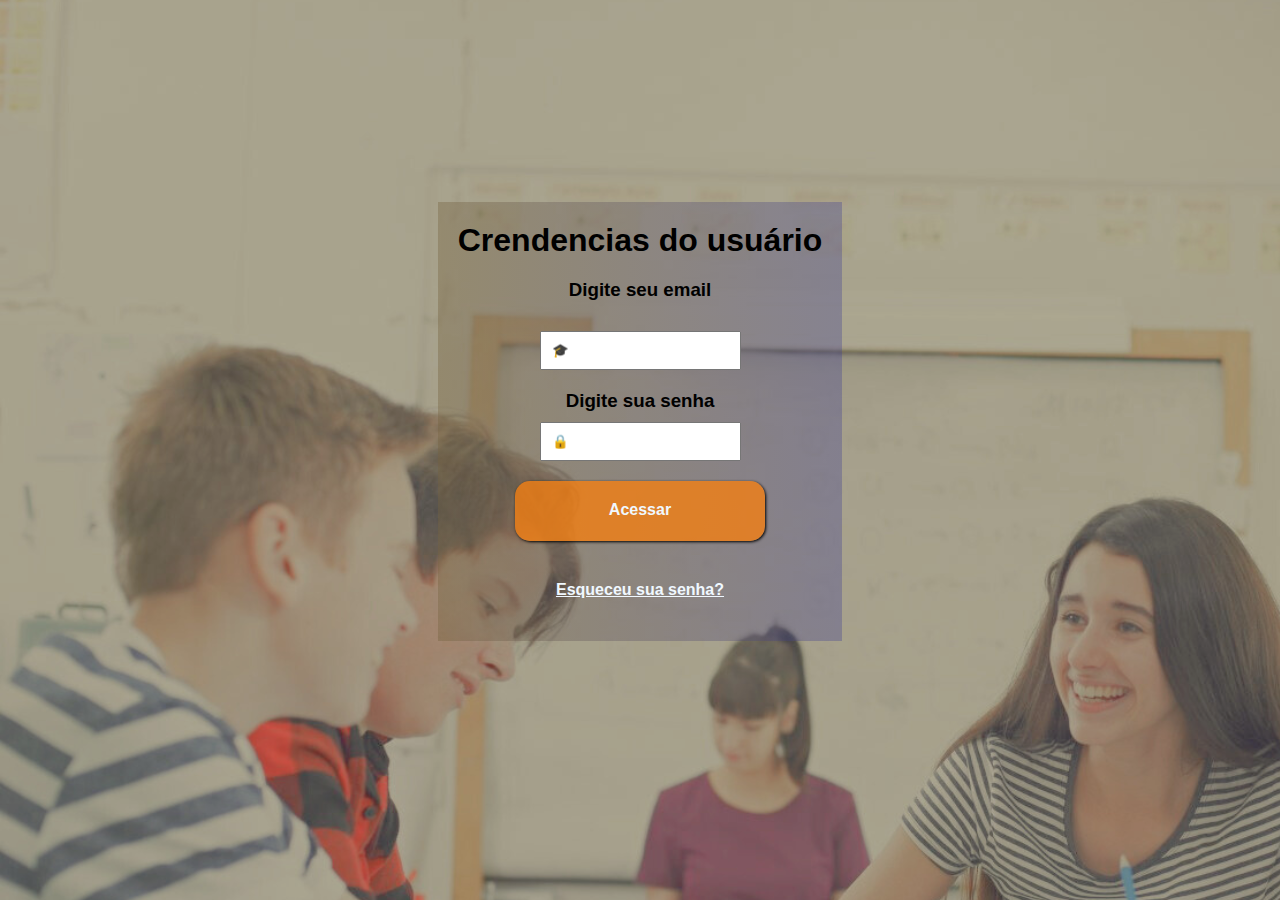
==== project2/pag002.html @ 8b678aff "." ====
<!DOCTYPE html>
<html lang="pt-br">
<head>
    <meta charset="UTF-8">
    <meta name="viewport" content="width=device-width, initial-scale=1.0">
    <title>Document</title>
    <link rel="stylesheet" href="style2.css">
    <link rel="shortcut icon" href="imagens/barcel.ico" type="image/x-icon">
</head>
<body  class="pag2main">
        <main>
            <div>
                <h1>Crendencias do usuário</h1>
                <h3>Digite seu email</h3>
                <input type="email" value="&#x1F393" name="" id="in1">
                <h3>Digite sua senha</h3>
                <input type="email" value="&#x1F512" name="" id="in2">
                <a href="index.html" class="lin1" >Acessar</a>
                <a href="" class="lin2">Esqueceu sua senha?</a>
            </div>
            
        
        </main>
    
</body>
</html>
---- project2/style2.css ----
@charset "UTF-8";

*{
    margin: 0px;
    padding: 0px;
    font-family: Arial, Helvetica, sans-serif;
}

body{
    margin: auto;
    display: flex;
    justify-content: center;
    background: black url(imagens/ImagemDEFUNDOpg02.png);
    background-size: auto;
}

main > div{
  display: block;
  text-align: center;
  margin: auto;
  margin-top: 50%;
  padding: 20px;
  background-image: linear-gradient(to right, rgba(117, 98, 62, 0.384), rgba(64, 64, 146, 0.342));
}

h1{
  padding: 0px 0px 0px 0px;
}

h3{
  margin-top: 20px;
}

input#in1{
    padding: 10px;
    margin-top: 30px;
}

input#in2{
  padding: 10px;
  margin-top: 10px;
}

a.lin1{
  display: block;
  text-align: center;
  margin: auto;

  background-color: rgba(243, 127, 18, 0.788);
  color: aliceblue;
  font-weight: bolder;

  margin-top: 20px;
  height: 20px;
  max-width: 250px;
  min-width: 250px;
  padding: 20px 0px 20px 0px;

  text-decoration: none;
  border-radius: 15px;
  box-shadow: black 1px 1px 3px ;
}

a.lin2{
  display: block;
  text-align: center;
  margin: auto;

  color: aliceblue;
  font-weight: bolder;
  margin-top: 20px;
  height: 20px;
  max-width: 250px;
  min-width: 250px;
  padding: 20px 0px 20px 0px;
}
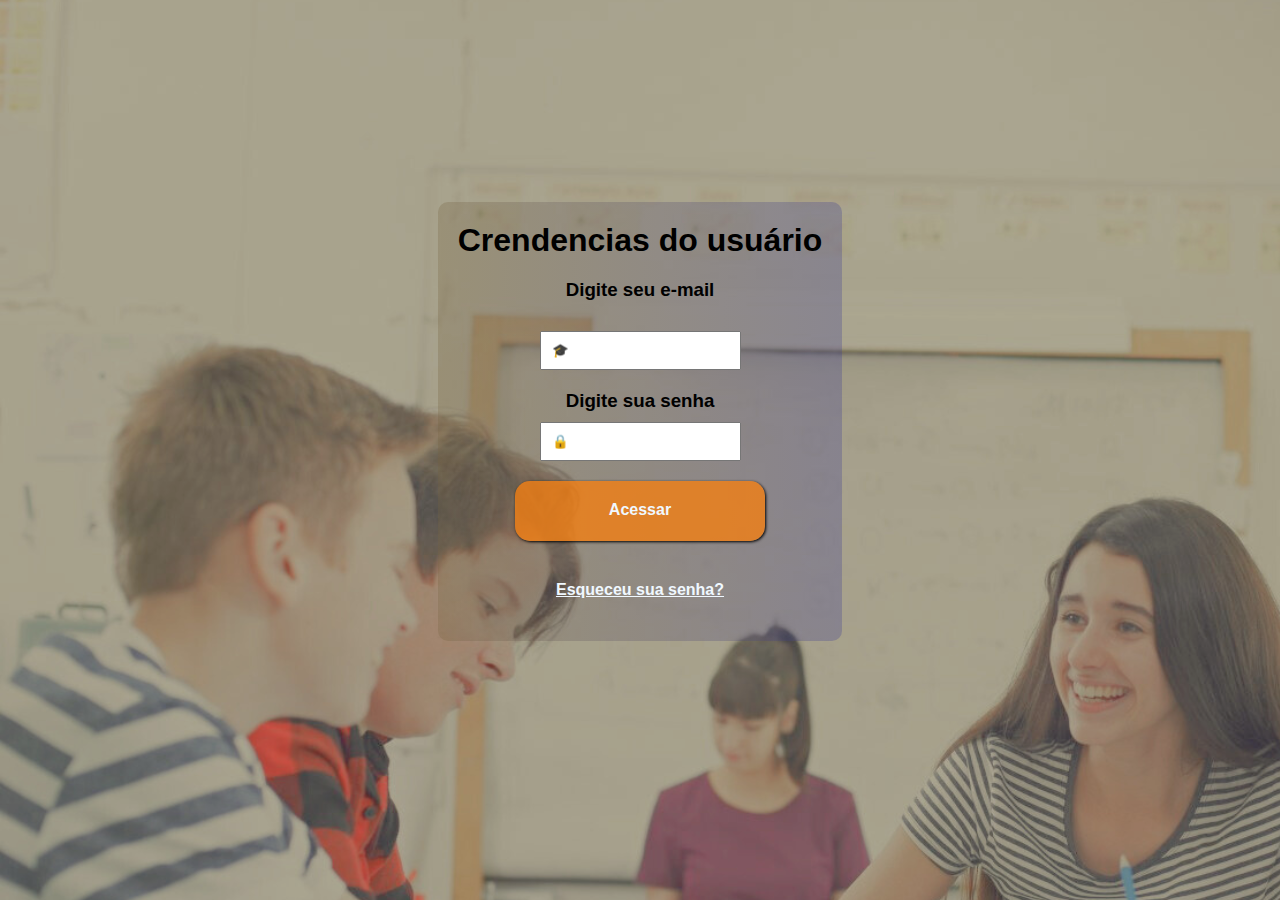
==== commit ba399c58: "." ====
--- a/project2/pag002.html
+++ b/project2/pag002.html
@@ -11,7 +11,7 @@
         <main>
             <div>
                 <h1>Crendencias do usuário</h1>
-                <h3>Digite seu email</h3>
+                <h3>Digite seu e-mail</h3>
                 <input type="email" value="&#x1F393" name="" id="in1">
                 <h3>Digite sua senha</h3>
                 <input type="email" value="&#x1F512" name="" id="in2">
--- a/project2/style2.css
+++ b/project2/style2.css
@@ -20,7 +20,8 @@
   margin: auto;
   margin-top: 50%;
   padding: 20px;
-  background-image: linear-gradient(to right, rgba(117, 98, 62, 0.384), rgba(64, 64, 146, 0.342));
+  background-image: linear-gradient(to right, rgba(117, 98, 62, 0.281), rgba(64, 64, 146, 0.301));
+  border-radius: 10px;
 }
 
 h1{
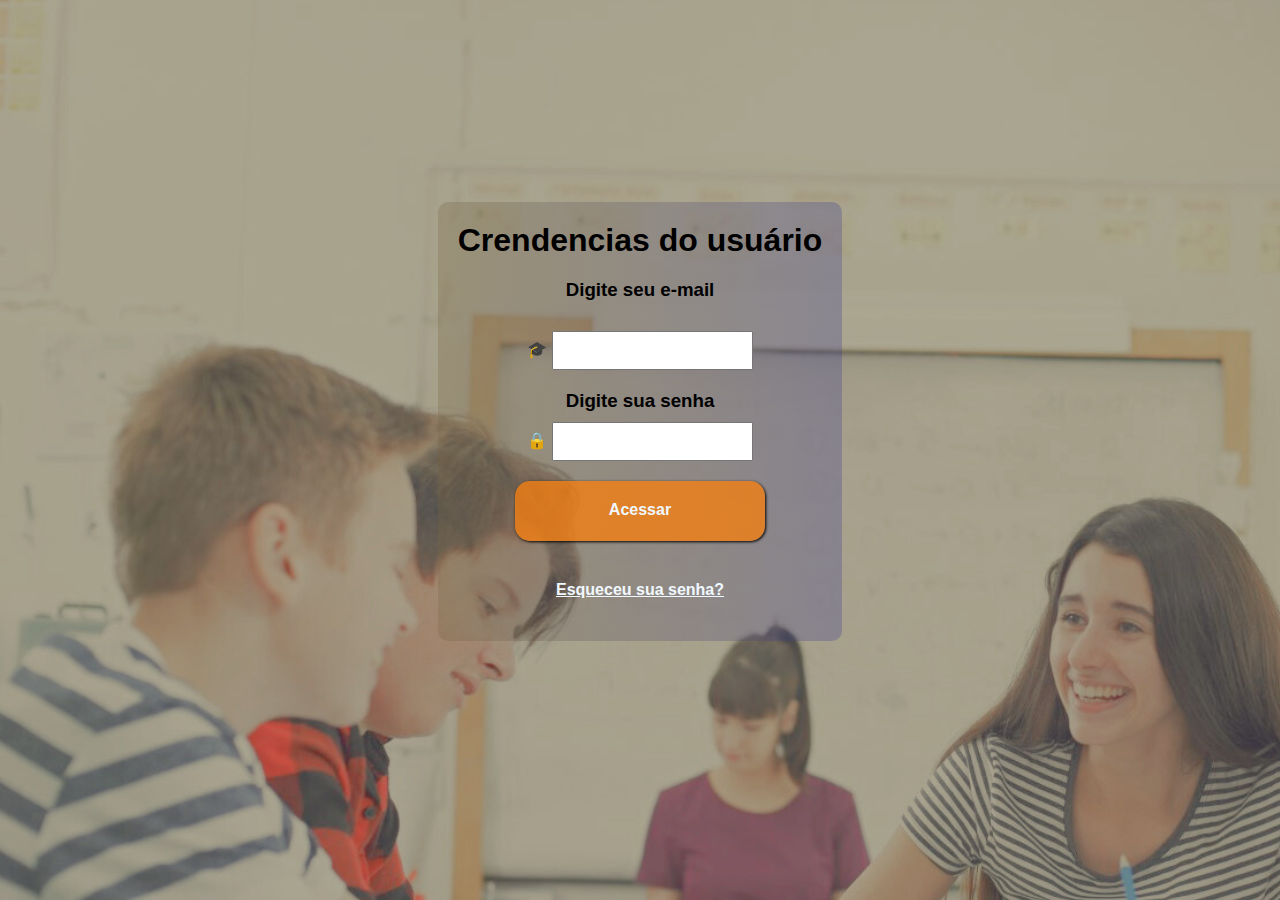
==== commit df3587e4: "." ====
--- a/project2/pag002.html
+++ b/project2/pag002.html
@@ -12,9 +12,11 @@
             <div>
                 <h1>Crendencias do usuário</h1>
                 <h3>Digite seu e-mail</h3>
-                <input type="email" value="&#x1F393" name="" id="in1">
+                &#x1F393
+                <input type="email" name="" id="in1">
                 <h3>Digite sua senha</h3>
-                <input type="email" value="&#x1F512" name="" id="in2">
+                &#x1F512
+                <input type="password" name="" id="in2">
                 <a href="index.html" class="lin1" >Acessar</a>
                 <a href="" class="lin2">Esqueceu sua senha?</a>
             </div>
--- a/project2/style2.css
+++ b/project2/style2.css
@@ -18,6 +18,8 @@
   display: block;
   text-align: center;
   margin: auto;
+  max-width: 800px;
+  min-width: 350px;
   margin-top: 50%;
   padding: 20px;
   background-image: linear-gradient(to right, rgba(117, 98, 62, 0.281), rgba(64, 64, 146, 0.301));
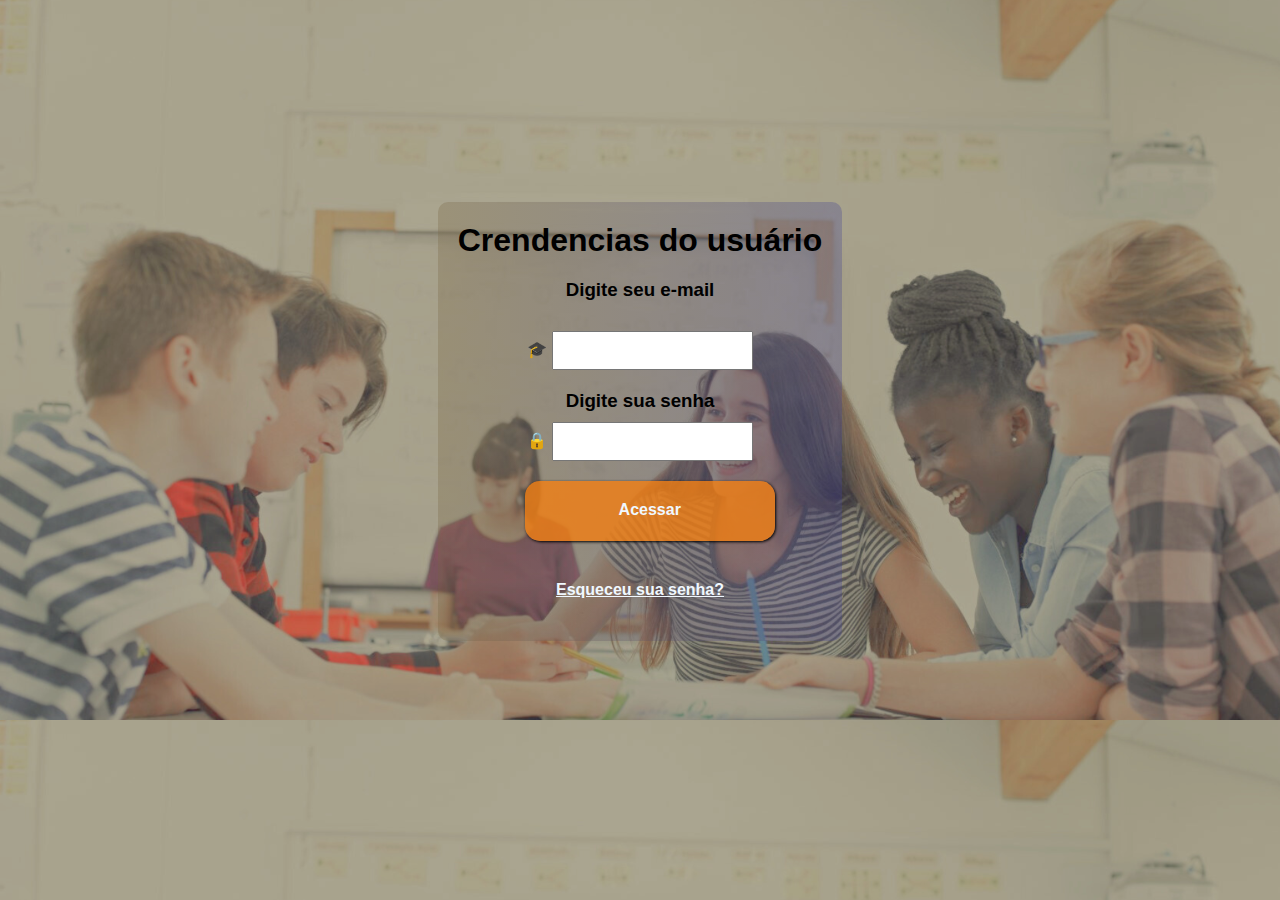
==== commit f8a1a56d: ".." ====
--- a/project2/pag002.html
+++ b/project2/pag002.html
@@ -20,9 +20,6 @@
                 <a href="index.html" class="lin1" >Acessar</a>
                 <a href="" class="lin2">Esqueceu sua senha?</a>
             </div>
-            
-        
         </main>
-    
 </body>
 </html>--- a/project2/style2.css
+++ b/project2/style2.css
@@ -7,11 +7,14 @@
 }
 
 body{
-    margin: auto;
-    display: flex;
-    justify-content: center;
-    background: black url(imagens/ImagemDEFUNDOpg02.png);
-    background-size: auto;
+  margin: auto;
+  max-width: 800px;
+  min-width: 350px;
+  display: flex;
+  justify-content: center;
+  background: black url(imagens/ImagemDEFUNDOpg02.png);
+  background-size: cover;
+    
 }
 
 main > div{
@@ -48,6 +51,7 @@
   display: block;
   text-align: center;
   margin: auto;
+  margin-left: 67px;
 
   background-color: rgba(243, 127, 18, 0.788);
   color: aliceblue;
@@ -73,7 +77,7 @@
   font-weight: bolder;
   margin-top: 20px;
   height: 20px;
-  max-width: 250px;
+  max-width: 800px;
   min-width: 250px;
   padding: 20px 0px 20px 0px;
 }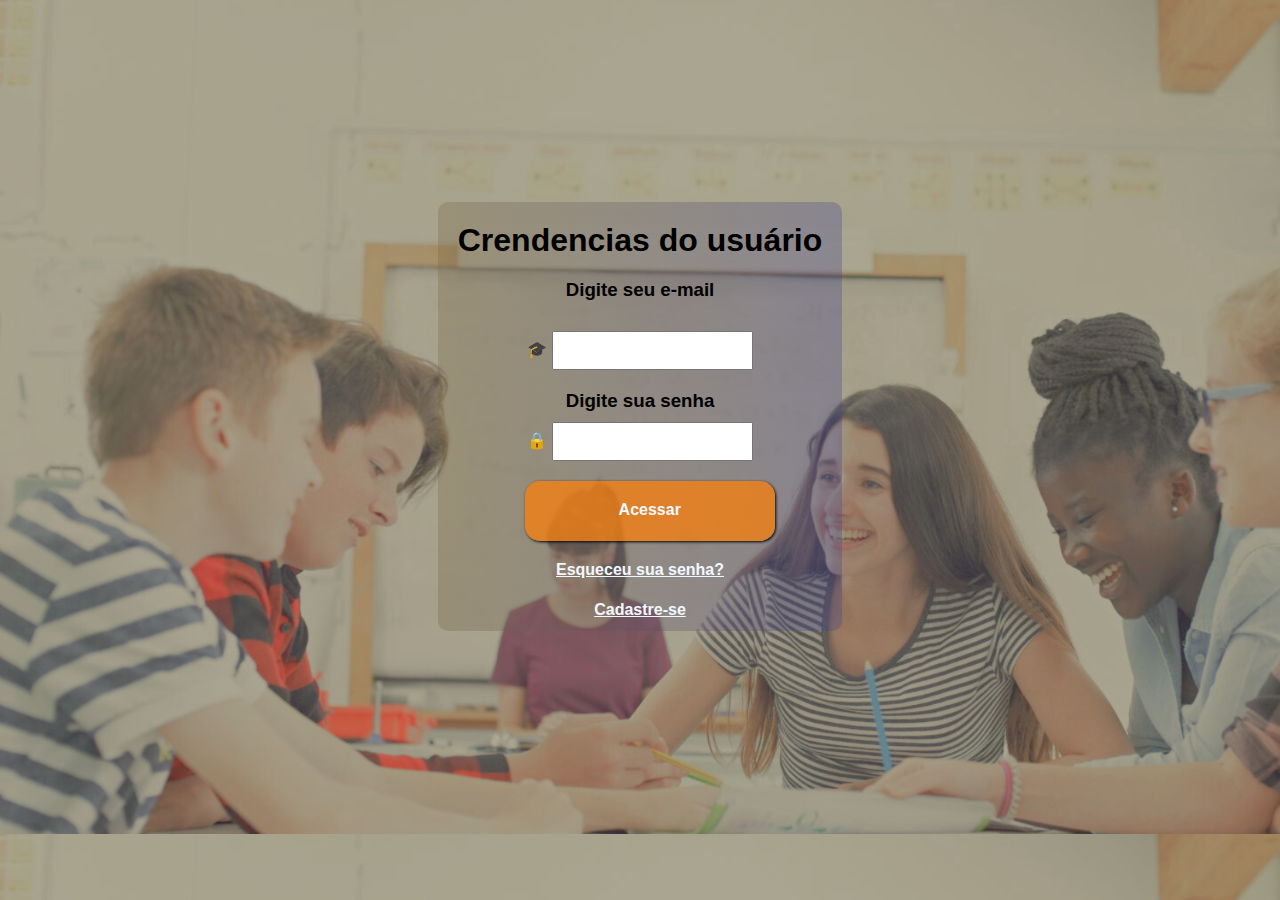
==== commit 486ad104: ".." ====
--- a/project2/pag002.html
+++ b/project2/pag002.html
@@ -17,8 +17,9 @@
                 <h3>Digite sua senha</h3>
                 &#x1F512
                 <input type="password" name="" id="in2">
-                <a href="index.html" class="lin1" >Acessar</a>
+                <a href="pag003.html" class="lin1" >Acessar</a>
                 <a href="" class="lin2">Esqueceu sua senha?</a>
+                <a href="" class="lin3">Cadastre-se</a>
             </div>
         </main>
 </body>
--- a/project2/style2.css
+++ b/project2/style2.css
@@ -24,6 +24,7 @@
   max-width: 800px;
   min-width: 350px;
   margin-top: 50%;
+  margin-bottom: 50%;
   padding: 20px;
   background-image: linear-gradient(to right, rgba(117, 98, 62, 0.281), rgba(64, 64, 146, 0.301));
   border-radius: 10px;
@@ -79,5 +80,19 @@
   height: 20px;
   max-width: 800px;
   min-width: 250px;
-  padding: 20px 0px 20px 0px;
+  
+}
+
+a.lin3{
+  display: block;
+  text-align: center;
+  margin: auto;
+
+  color: aliceblue;
+  font-weight: bolder;
+  margin-top: 20px;
+  height: 10px;
+  max-width: 800px;
+  min-width: 250px;
+    
 }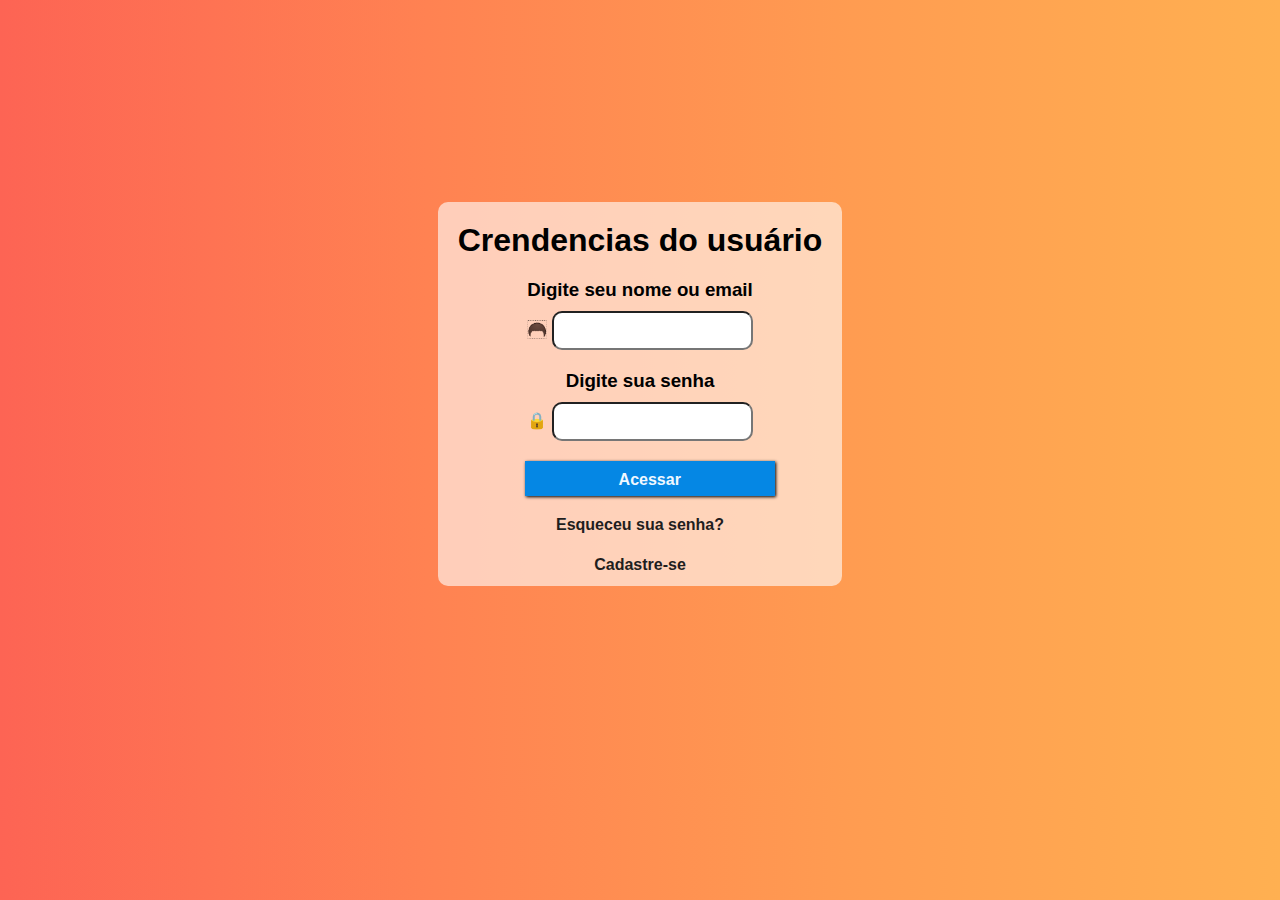
==== commit e16d8999: "Atualização prt" ====
--- a/project2/pag002.html
+++ b/project2/pag002.html
@@ -7,13 +7,16 @@
     <link rel="stylesheet" href="style2.css">
     <link rel="shortcut icon" href="imagens/barcel.ico" type="image/x-icon">
 </head>
+    <!--Tela de login para logar ou se cadastrar-->
+
 <body  class="pag2main">
         <main>
             <div>
                 <h1>Crendencias do usuário</h1>
-                <h3>Digite seu e-mail</h3>
-                &#x1F393
-                <input type="email" name="" id="in1">
+                <h3>Digite seu nome ou email</h3>
+                &#x1F9B1
+                <input type="text" id="in1">
+                
                 <h3>Digite sua senha</h3>
                 &#x1F512
                 <input type="password" name="" id="in2">
--- a/project2/style2.css
+++ b/project2/style2.css
@@ -12,7 +12,7 @@
   min-width: 350px;
   display: flex;
   justify-content: center;
-  background: black url(imagens/ImagemDEFUNDOpg02.png);
+  background: linear-gradient(to right, #FD6454, #FF8252, #FF9C51, #FFB051);
   background-size: cover;
     
 }
@@ -26,7 +26,7 @@
   margin-top: 50%;
   margin-bottom: 50%;
   padding: 20px;
-  background-image: linear-gradient(to right, rgba(117, 98, 62, 0.281), rgba(64, 64, 146, 0.301));
+  background-color: rgba(255, 255, 255, 0.603);
   border-radius: 10px;
 }
 
@@ -40,12 +40,14 @@
 
 input#in1{
     padding: 10px;
-    margin-top: 30px;
+    margin-top: 10px;
+    border-radius: 10px;
 }
 
 input#in2{
   padding: 10px;
   margin-top: 10px;
+  border-radius: 10px;
 }
 
 a.lin1{
@@ -54,18 +56,18 @@
   margin: auto;
   margin-left: 67px;
 
-  background-color: rgba(243, 127, 18, 0.788);
+  background-color: rgb(5, 135, 228);
   color: aliceblue;
   font-weight: bolder;
 
   margin-top: 20px;
-  height: 20px;
+  height: 5px;
   max-width: 250px;
   min-width: 250px;
-  padding: 20px 0px 20px 0px;
+  padding: 10px 0px 20px 0px;
 
   text-decoration: none;
-  border-radius: 15px;
+  border-radius: 0px;
   box-shadow: black 1px 1px 3px ;
 }
 
@@ -73,8 +75,9 @@
   display: block;
   text-align: center;
   margin: auto;
+  text-decoration: none;
 
-  color: aliceblue;
+  color: rgb(31, 30, 30);
   font-weight: bolder;
   margin-top: 20px;
   height: 20px;
@@ -87,12 +90,21 @@
   display: block;
   text-align: center;
   margin: auto;
+  text-decoration: none;
+  color: rgb(31, 30, 30);
 
-  color: aliceblue;
   font-weight: bolder;
   margin-top: 20px;
   height: 10px;
   max-width: 800px;
   min-width: 250px;
     
+}
+
+a.lin3:hover{
+  text-decoration: underline;
+}
+
+a.lin2:hover{
+  text-decoration: underline;
 }